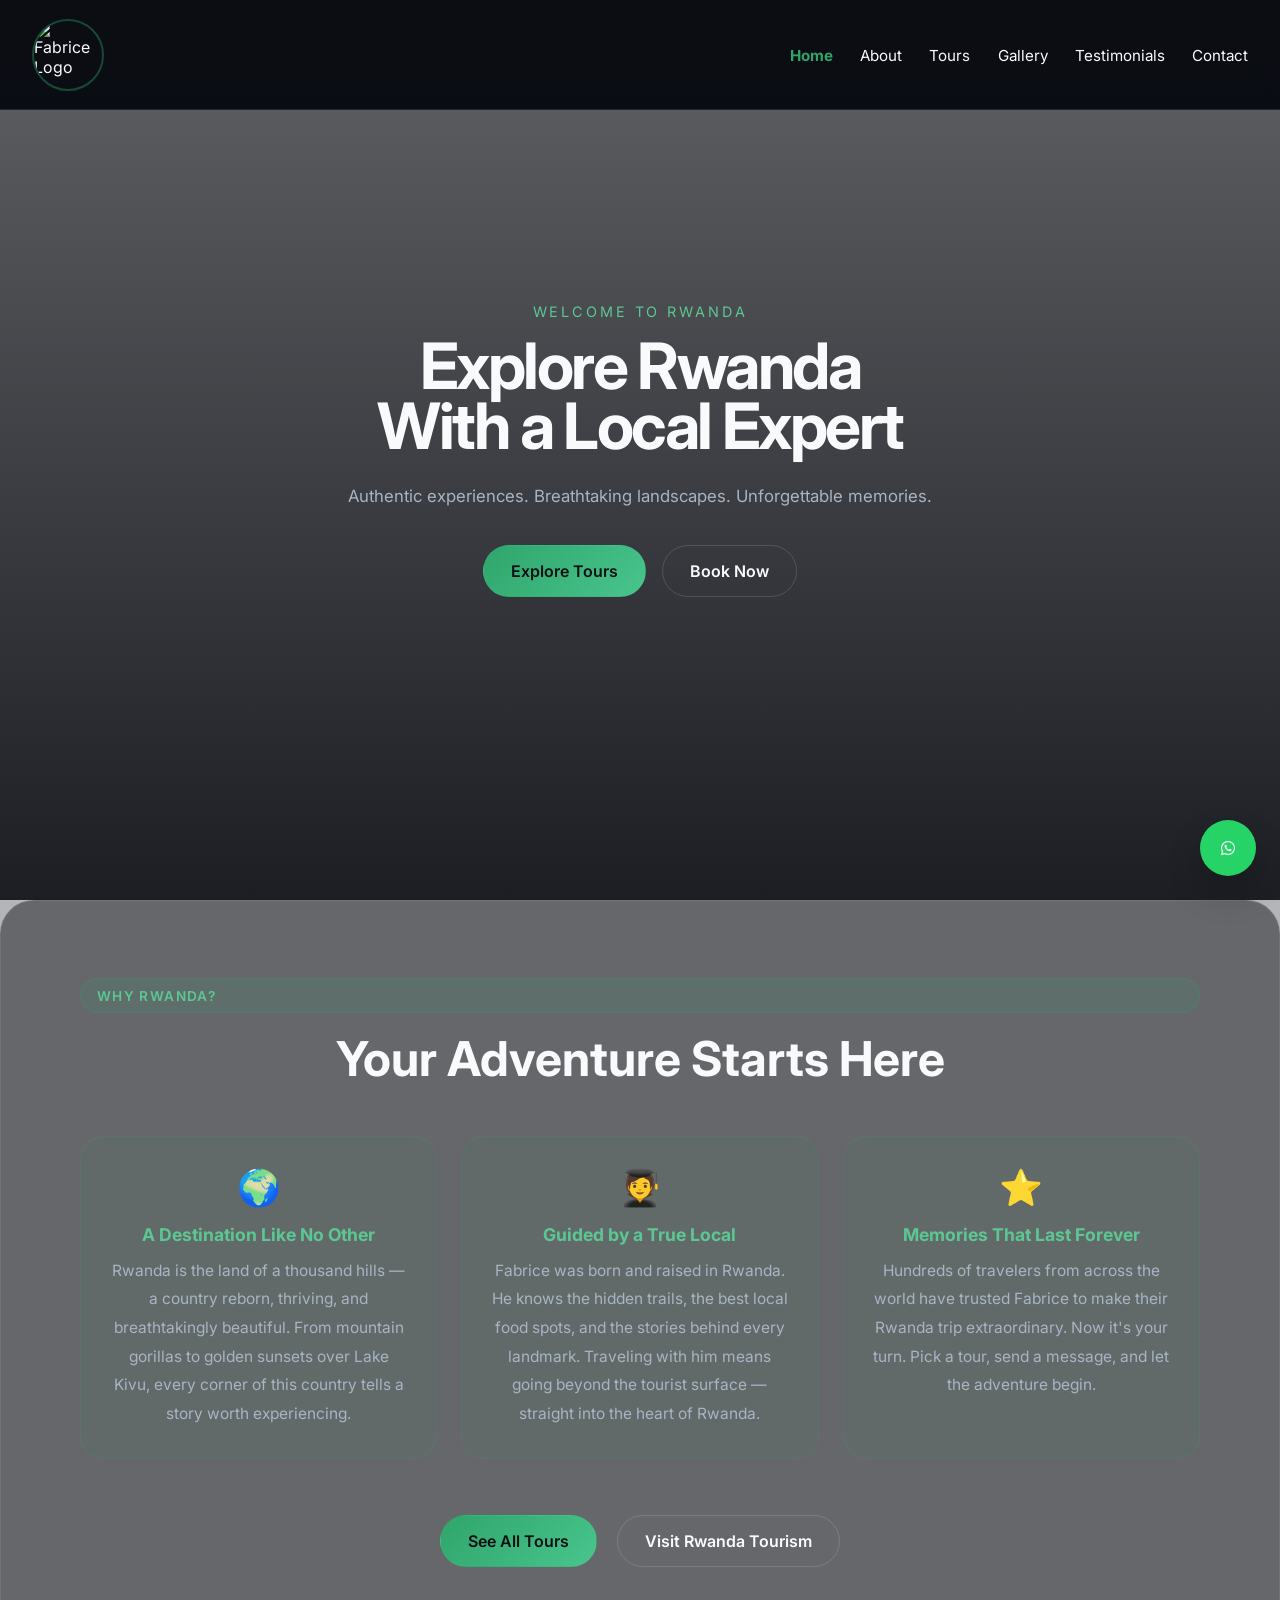
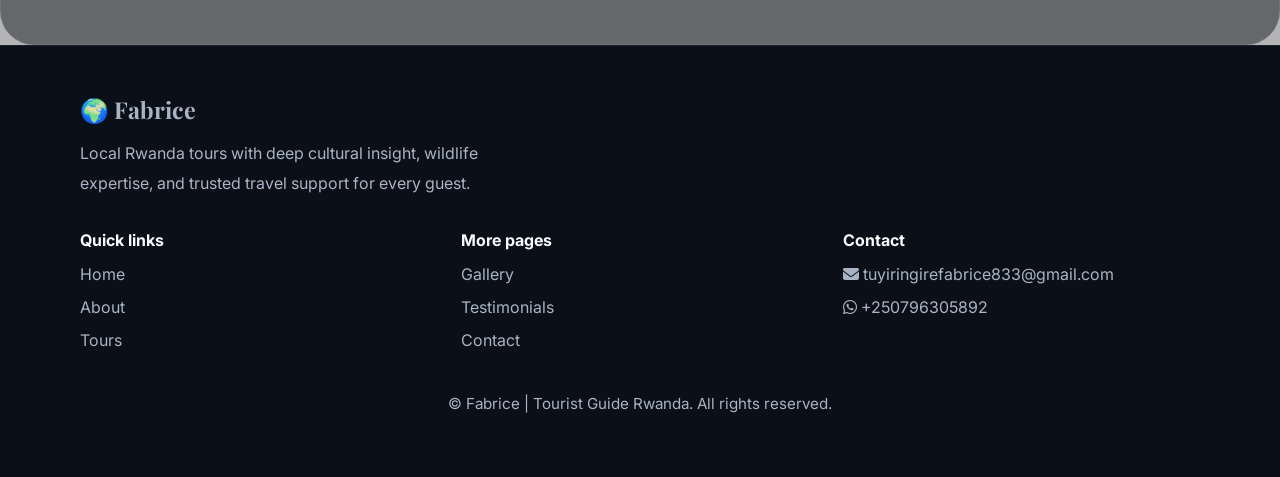
==== index.html @ 5f1ac9e4 "I have added the real credentials of fabrice" ====
<!DOCTYPE html>
<html lang="en">
<head>
  <meta charset="UTF-8" />
  <meta name="viewport" content="width=device-width, initial-scale=1.0" />
  <title>Fabrice | Tourist Guide Rwanda</title>
  <link rel="stylesheet" href="src/styles.css" />
  <link rel="stylesheet" href="https://cdnjs.cloudflare.com/ajax/libs/font-awesome/6.5.0/css/all.min.css" />
  <link href="https://fonts.googleapis.com/css2?family=Playfair+Display:wght@600;700&family=Inter:wght@300;400;500&display=swap" rel="stylesheet" />
</head>
<body>

  <!-- NAV -->
  <nav id="navbar">
    <div class="nav-logo"><img src="media/photos/img2.jpg" alt="Fabrice Logo" /></div>
    <ul class="nav-links">
      <li><a href="index.html" class="active">Home</a></li>
      <li><a href="src/about.html">About</a></li>
      <li><a href="src/tours.html">Tours</a></li>
      <li><a href="src/gallery.html">Gallery</a></li>
      <li><a href="src/testimonials.html">Testimonials</a></li>
      <li><a href="src/contact.html">Contact</a></li>
    </ul>
    <button class="hamburger" id="hamburger" aria-label="Toggle navigation" aria-expanded="false"><i class="fas fa-bars"></i></button>
  </nav>

  <!-- HERO -->
  <section id="home" class="hero">
    <div class="hero-overlay"></div>
    <div class="hero-content">
      <p class="hero-sub">Welcome to Rwanda</p>
      <h1>Explore Rwanda<br />With a Local Expert</h1>
      <p class="hero-desc">Authentic experiences. Breathtaking landscapes. Unforgettable memories.</p>
      <div class="hero-btns">
        <a href="src/tours.html" class="btn btn-primary">Explore Tours</a>
        <a href="src/contact.html" class="btn btn-outline">Book Now</a>
      </div>
    </div>
  </section>

  <!-- PROFESSIONAL TOURS -->
  <section id="professional-tours" class="section">
    <div class="container">
      <span class="section-tag center">Why Rwanda?</span>
      <h2 class="section-title">Your Adventure Starts Here</h2>

      <div class="tours-intro">
        <div class="tours-intro-block">
          <span class="tours-intro-icon">🌍</span>
          <h3>A Destination Like No Other</h3>
          <p>Rwanda is the land of a thousand hills — a country reborn, thriving, and breathtakingly beautiful. From mountain gorillas to golden sunsets over Lake Kivu, every corner of this country tells a story worth experiencing.</p>
        </div>
        <div class="tours-intro-block">
          <span class="tours-intro-icon">🧑‍🎓</span>
          <h3>Guided by a True Local</h3>
          <p>Fabrice was born and raised in Rwanda. He knows the hidden trails, the best local food spots, and the stories behind every landmark. Traveling with him means going beyond the tourist surface — straight into the heart of Rwanda.</p>
        </div>
        <div class="tours-intro-block">
          <span class="tours-intro-icon">⭐</span>
          <h3>Memories That Last Forever</h3>
          <p>Hundreds of travelers from across the world have trusted Fabrice to make their Rwanda trip extraordinary. Now it's your turn. Pick a tour, send a message, and let the adventure begin.</p>
        </div>
      </div>

      <div style="text-align:center; margin-top: 1rem;">
        <a href="src/tours.html" class="btn btn-primary">See All Tours</a>
        <a href="https://www.visitrwanda.com" class="btn btn-outline" target="_blank" style="margin-left:1rem;">Visit Rwanda Tourism</a>
      </div>
    </div>
  </section>

  <!-- FOOTER -->
  <footer class="site-footer">
    <div class="footer-top container">
      <div class="footer-brand">
        <div class="footer-logo">🌍 Fabrice</div>
        <p>Local Rwanda tours with deep cultural insight, wildlife expertise, and trusted travel support for every guest.</p>
      </div>
      <div class="footer-links">
        <div class="footer-col">
          <h3>Quick links</h3>
          <a href="index.html">Home</a>
          <a href="src/about.html">About</a>
          <a href="src/tours.html">Tours</a>
        </div>
        <div class="footer-col">
          <h3>More pages</h3>
          <a href="src/gallery.html">Gallery</a>
          <a href="src/testimonials.html">Testimonials</a>
          <a href="src/contact.html">Contact</a>
        </div>
        <div class="footer-col">
          <h3>Contact</h3>
          <a href="mailto:tuyiringirefabrice833@gmail.com"><i class="fas fa-envelope"></i> tuyiringirefabrice833@gmail.com</a>
          <a href="https://wa.me/250796305892" target="_blank"><i class="fab fa-whatsapp"></i> +250796305892</a>
        </div>
      </div>
    </div>
    <div class="footer-bottom">
      <p>© <span class="footer-button"></span> Fabrice | Tourist Guide Rwanda. All rights reserved.</p>
    </div>
  </footer>

  <!-- WHATSAPP FLOAT -->
  <a href="https://wa.me/250796305892" class="whatsapp-float" target="_blank">
    <i class="fab fa-whatsapp"></i>
  </a>

  <script src="src/script.js"></script>
</body>
</html>
---- src/styles.css ----
/* -------------------------- */
/* Global style variables      */
/* -------------------------- */
:root {
  --bg: #071018;
  --surface: rgba(13, 23, 39, 0.92);
  --surface-strong: #111827;
  --surface-soft: #15203a;
  --text: #f8fafc;
  --muted: #a8b4c4;
  --primary: #2fa56b;
  --primary-soft: #5cc794;
  --accent: #dfc6a0;
  --shadow: 0 20px 60px rgba(0, 0, 0, 0.22);
}

/* -------------------------- */
/* Common/Global Styles       */
/* -------------------------- */
* {
  box-sizing: border-box;
}

html {
  scroll-behavior: smooth;
}

body {
  margin: 0;
  min-height: 100%;
  font-family: 'Inter', sans-serif;
  background: linear-gradient(rgba(7, 9, 15, 0.3), rgba(7, 9, 15, 0.3)), url('../media/photos/img1.jpg') center/cover no-repeat;
  color: var(--text);
}

img {
  display: block;
  max-width: 100%;
  width: 100%;
  height: auto;
}

a {
  color: inherit;
  text-decoration: none;
}

button,
input,
textarea {
  font: inherit;
}

button {
  cursor: pointer;
}

/* -------------------------- */
/* Navigation styles          */
/* -------------------------- */
nav {
  position: fixed;
  top: 0;
  left: 0;
  z-index: 100;
  width: 100%;
  height: 110px;
  display: flex;
  align-items: center;
  justify-content: space-between;
  padding: 0 2rem;
  background: rgba(7, 9, 15, 0.95);
  backdrop-filter: blur(18px);
  border-bottom: 1px solid rgba(255, 255, 255, 0.1);
}

.nav-logo img {
  height: 72px;
  width: 72px;
  object-fit: cover;
  border-radius: 50%;
  border: 2px solid rgba(47, 165, 107, 0.4);
  display: block;
}



.nav-links {
  display: flex;
  gap: 1.7rem;
  align-items: center;
  justify-content: center;
  list-style: none;
  margin: 0;
  padding: 0;
}

.nav-links a {
  font-size: 0.95rem;
  color: var(--text);
  transition: color 0.25s ease, font-weight 0.25s ease;
}

.nav-links a:hover,
.nav-links a:focus-visible,
.nav-links a.active {
  color: var(--primary);
  font-weight: 700;
}

.hamburger {
  display: none;
  border: none;
  background: transparent;
  color: var(--text);
  font-size: 1.15rem;
}

/* -------------------------- */
/* Hero Styles (Index & Pages) */
/* -------------------------- */
.hero {
  position: relative;
  min-height: 100vh;
  display: grid;
  place-items: center;
  padding: 0 1.5rem;
  background: url('../media/photos/img1.jpg') center/cover no-repeat;
}

.hero-overlay {
  position: absolute;
  inset: 0;
  background: linear-gradient(180deg, rgba(7, 9, 15, 0.48), rgba(7, 9, 15, 0.88));
}

.page-hero {
  position: relative;
  min-height: 42vh;
  display: grid;
  place-items: center;
  padding: calc(110px + clamp(2rem, 4vw, 4rem)) 1.5rem clamp(4rem, 6vw, 6rem);
  background: rgba(7, 9, 15, 0.4);
  border-bottom: 1px solid rgba(255, 255, 255, 0.08);
}

.page-hero-overlay {
  position: absolute;
  inset: 0;
  background: linear-gradient(180deg, rgba(7, 9, 15, 0.4), rgba(7, 9, 15, 0.55));
}

.page-hero-content {
  position: relative;
  z-index: 1;
  max-width: 860px;
  text-align: center;
}

.page-hero-content h1 {
  margin: 0.8rem auto 1rem;
  font-size: clamp(2.6rem, 4vw, 4rem);
  line-height: 1.05;
}

.page-hero-content p {
  margin: 0;
  max-width: 760px;
  color: var(--muted);
  font-size: 1.05rem;
  line-height: 1.85;
}

.hero-content {
  position: relative;
  z-index: 1;
  max-width: 760px;
  text-align: center;
}

.hero-sub {
  margin: 0 0 1rem;
  color: var(--primary-soft);
  letter-spacing: 0.2em;
  text-transform: uppercase;
  font-size: 0.9rem;
}

.hero h1 {
  margin: 0;
  font-size: clamp(3rem, 5vw, 4.75rem);
  line-height: 0.95;
  letter-spacing: -0.04em;
}

.hero-desc {
  margin: 1.5rem auto 2rem;
  max-width: 660px;
  color: var(--muted);
  font-size: 1.05rem;
  line-height: 1.9;
}

.hero-btns {
  display: flex;
  flex-wrap: wrap;
  gap: 1rem;
  justify-content: center;
}

.btn {
  display: inline-flex;
  align-items: center;
  justify-content: center;
  gap: 0.6rem;
  padding: 0.95rem 1.7rem;
  border-radius: 999px;
  border: 1px solid transparent;
  font-weight: 600;
  transition: transform 0.2s ease, box-shadow 0.2s ease, background 0.2s ease;
}

.btn:hover {
  transform: translateY(-1px);
}

.btn-primary {
  background: linear-gradient(135deg, var(--primary), #48c58d);
  color: #091014;
  box-shadow: none;
}

.btn-outline {
  background: transparent;
  border-color: rgba(255, 255, 255, 0.14);
  color: var(--text);
}

/* -------------------------- */
/* Common Section Styles      */
/* -------------------------- */
.section {
  padding: clamp(4rem, 6vw, 8rem) 1.5rem;
  background: rgba(7, 9, 15, 0.45);
  border-radius: 34px;
  border: 1px solid rgba(255, 255, 255, 0.08);
  overflow: visible;
}

.container {
  width: min(1120px, 100% - 2rem);
  margin: 0 auto;
}

.section-tag {
  display: inline-flex;
  padding: 0.55rem 1rem;
  border-radius: 999px;
  background: rgba(47, 165, 107, 0.12);
  border: 1px solid rgba(47, 165, 107, 0.25);
  color: var(--primary-soft);
  font-size: 0.85rem;
  font-weight: 600;
  letter-spacing: 0.1em;
  text-transform: uppercase;
}

.section-tag.center {
  display: block;
  margin: 0 auto 1rem;
}

.section-title {
  margin: 1rem 0 3rem;
  font-size: clamp(2rem, 4vw, 3rem);
  text-align: center;
}

/* -------------------------- */
/* About Page Styles          */
/* -------------------------- */
.about-grid,
.contact-grid {
  display: grid;
  gap: 2rem;
  align-items: center;
}

.about-grid {
  grid-template-columns: minmax(280px, 1fr) minmax(320px, 1.2fr);
}

.about-img {
  overflow: hidden;
  border-radius: 32px;
  box-shadow: var(--shadow);
}

.about-img img {
  height: 100%;
  min-height: 420px;
  object-fit: cover;
}

.about-text h2 {
  margin: 0.8rem 0 1rem;
  font-size: clamp(2rem, 3vw, 2.7rem);
}

.about-text p {
  margin: 0;
  color: var(--muted);
  line-height: 1.85;
}

.about-stats {
  display: flex;
  gap: 1rem;
  flex-wrap: wrap;
  margin: 1.8rem 0;
}

.stat {
  min-width: 120px;
  background: rgba(255, 255, 255, 0.04);
  border: 1px solid rgba(255, 255, 255, 0.06);
  padding: 1rem 1.2rem;
  border-radius: 22px;
  text-align: center;
}

.stat strong {
  display: block;
  font-size: 1.55rem;
  color: var(--text);
}

..stat span {
  display: block;
  margin-top: 0.35rem;
  color: var(--muted);
}

.about-detail-card {
  margin-top: 2.5rem;
  padding: 2rem;
  width: 100%;
  max-width: 100%;
  background: linear-gradient(180deg, rgba(13, 23, 39, 0.98), rgba(18, 30, 50, 0.95));
  border: 1px solid rgba(255, 255, 255, 0.12);
  border-radius: 32px;
  box-shadow: var(--shadow);
  min-height: auto;
}

.about-detail-card h2 {
  margin-top: 0;
  margin-bottom: 1rem;
  font-size: clamp(1.8rem, 2.2vw, 2.4rem);
}

.about-detail-card p {
  margin: 0;
  color: var(--muted);
  line-height: 1.85;
}

.about-detail-list {
  margin: 1.75rem 0 0;
  padding: 0;
  list-style: none;
  display: grid;
  gap: 1rem;
}

.about-detail-list li {
  padding: 1.25rem 1.4rem;
  border-radius: 24px;
  background: rgba(255, 255, 255, 0.03);
  border: 1px solid rgba(255, 255, 255, 0.06);
  color: var(--text);
  line-height: 1.75;
}

.about-detail-list li strong {
  display: block;
  margin-bottom: 0.45rem;
  color: var(--text);
}

.languages {
  display: flex;
  flex-wrap: wrap;
  gap: 0.8rem;
  color: var(--text);
  font-weight: 500;
}

/* -------------------------- */
/* Tours Page Styles          */
/* -------------------------- */
.tours-grid,
.gallery-grid,
.testimonials-grid {
  display: grid;
  gap: 1.75rem;
}

.tours-intro {
  display: grid;
  grid-template-columns: repeat(3, 1fr);
  gap: 1.5rem;
  margin-bottom: 3.5rem;
}

.tours-intro-block {
  background: rgba(47, 165, 107, 0.05);
  border: 1px solid rgba(47, 165, 107, 0.15);
  border-radius: 24px;
  padding: 1.8rem;
  text-align: center;
}

.tours-intro-icon {
  font-size: 2.2rem;
  display: block;
  margin-bottom: 0.9rem;
}

.tours-intro-block h3 {
  margin: 0 0 0.75rem;
  font-size: 1.1rem;
  color: var(--primary-soft);
}

.tours-intro-block p {
  margin: 0;
  color: var(--muted);
  line-height: 1.85;
  font-size: 0.97rem;
}



.tour-card,
.testimonial-card {
  background: var(--surface);
  border: 1px solid rgba(255, 255, 255, 0.06);
  border-radius: 28px;
  padding: 2rem;
  box-shadow: var(--shadow);
}

.tour-card.featured {
  background: linear-gradient(180deg, rgba(47, 165, 107, 0.14), rgba(255, 255, 255, 0.03));
  border-color: rgba(47, 165, 107, 0.25);
}

.badge {
  display: inline-flex;
  padding: 0.55rem 0.9rem;
  border-radius: 999px;
  background: rgba(255, 255, 255, 0.08);
  color: var(--primary);
  font-size: 0.8rem;
  margin-bottom: 1rem;
}

.tour-icon {
  font-size: 2.1rem;
  margin-bottom: 1rem;
}

.tour-card h3 {
  margin: 0 0 0.9rem;
}

.tour-card p {
  color: var(--muted);
  line-height: 1.85;
}

.tour-meta {
  display: flex;
  justify-content: space-between;
  gap: 1rem;
  flex-wrap: wrap;
  margin: 1.35rem 0 1.5rem;
  color: var(--muted);
}

.tour-price {
  color: var(--text);
  font-weight: 700;
}

/* -------------------------- */
/* Gallery Page Styles        */
/* -------------------------- */
.gallery-grid {
  grid-template-columns: repeat(3, minmax(280px, 1fr));
  gap: 1.75rem;
}

.gallery-card {
  background: rgba(255, 255, 255, 0.05);
  border: 1px solid rgba(255, 255, 255, 0.08);
  border-radius: 28px;
  overflow: hidden;
  box-shadow: 0 18px 40px rgba(0, 0, 0, 0.12);
  transition: transform 0.2s ease, border-color 0.2s ease;
}

.gallery-card:hover {
  transform: translateY(-3px);
  border-color: rgba(47, 165, 107, 0.2);
}

.gallery-card img {
  width: 100%;
  height: 280px;
  object-fit: cover;
}

.gallery-card-content {
  padding: 1.25rem;
}

.gallery-card-content h3 {
  margin: 0 0 0.75rem;
  font-size: 1.1rem;
}

.gallery-card-content p {
  margin: 0 0 1rem;
  color: var(--muted);
  line-height: 1.8;
}

.gallery-expand {
  display: none;
  padding: 0 1.25rem 1.25rem;
}

.gallery-expand.open {
  display: block;
}

.gallery-expand-grid {
  display: grid;
  grid-template-columns: repeat(4, 1fr);
  gap: 0.6rem;
  margin-top: 0.75rem;
}

.gallery-expand-grid img {
  width: 100%;
  height: 90px;
  object-fit: cover;
  border-radius: 10px;
  cursor: pointer;
  transition: transform 0.2s ease, opacity 0.2s ease;
}

.gallery-expand-grid img:hover {
  transform: scale(1.04);
  opacity: 0.9;
}

.hide-btn {
  display: flex;
  align-items: center;
  gap: 0.4rem;
  background: rgba(255,255,255,0.06);
  border: 1px solid rgba(255,255,255,0.1);
  color: var(--muted);
  border-radius: 999px;
  padding: 0.45rem 1rem;
  font-size: 0.85rem;
  cursor: pointer;
  transition: background 0.2s ease, color 0.2s ease;
}

.hide-btn:hover {
  background: rgba(47, 165, 107, 0.12);
  color: var(--primary-soft);
}

/* -------------------------- */
/* Lightbox                   */
/* -------------------------- */
.lightbox {
  display: none;
  position: fixed;
  inset: 0;
  z-index: 999;
  background: rgba(0, 0, 0, 0.92);
  align-items: center;
  justify-content: center;
  padding: 1rem;
}

.lightbox.open {
  display: flex;
}

.lightbox img {
  max-width: 92vw;
  max-height: 88vh;
  object-fit: contain;
  border-radius: 16px;
  box-shadow: 0 30px 80px rgba(0,0,0,0.6);
  width: auto;
  height: auto;
}

.lightbox-nav {
  position: fixed;
  top: 50%;
  transform: translateY(-50%);
  background: rgba(255,255,255,0.1);
  border: 1px solid rgba(255,255,255,0.15);
  color: #fff;
  width: 48px;
  height: 48px;
  border-radius: 50%;
  font-size: 1.1rem;
  cursor: pointer;
  display: grid;
  place-items: center;
  transition: background 0.2s ease;
  z-index: 1000;
}

.lightbox-nav:hover {
  background: rgba(47, 165, 107, 0.35);
}

.lightbox-prev { left: 1.2rem; }
.lightbox-next { right: 1.2rem; }


  position: fixed;
  top: 1.2rem;
  right: 1.4rem;
  background: rgba(255,255,255,0.1);
  border: 1px solid rgba(255,255,255,0.15);
  color: #fff;
  width: 44px;
  height: 44px;
  border-radius: 50%;
  font-size: 1.2rem;
  cursor: pointer;
  display: grid;
  place-items: center;
  transition: background 0.2s ease;
}

.lightbox-close:hover {
  background: rgba(255,255,255,0.2);
}



/* -------------------------- */
/* Testimonials Page Styles   */
/* -------------------------- */
.testimonial-card {
  display: flex;
  flex-direction: column;
  gap: 1.3rem;
}

.stars {
  color: #ffd166;
  font-size: 1rem;
}

.testimonial-card p {
  color: var(--muted);
  line-height: 1.85;
}

.reviewer {
  display: flex;
  justify-content: space-between;
  gap: 0.75rem;
  align-items: center;
  color: var(--text);
}

.contact-header {
  text-align: center;
  margin-bottom: 3rem;
}

.contact-header h2 {
  margin: 0.8rem 0 1rem;
  font-size: clamp(2rem, 3.5vw, 3rem);
}

.contact-header p {
  margin: 0 auto;
  max-width: 560px;
  color: var(--muted);
  line-height: 1.9;
}

/* -------------------------- */
/* Contact Page Styles        */
/* -------------------------- */
.contact-grid {
  display: grid;
  grid-template-columns: 1fr 1fr;
  gap: 1.75rem;
  align-items: stretch;
}

.contact-box {
  background: var(--surface);
  border: 1px solid rgba(47, 165, 107, 0.18);
  border-radius: 28px;
  padding: 2rem;
  box-shadow: var(--shadow);
  display: flex;
  flex-direction: column;
}

.contact-box-title {
  margin: 0 0 1.5rem;
  font-size: 1.15rem;
  font-family: 'Playfair Display', serif;
  font-weight: 700;
  color: var(--primary-soft);
  text-align: center;
  padding-bottom: 1rem;
  border-bottom: 1px solid rgba(47, 165, 107, 0.2);
}

.contact-details-box {
  display: none;
}

.contact-details {
  display: grid;
  gap: 1rem;
}

.contact-details a {
  display: flex;
  gap: 1rem;
  align-items: center;
  padding: 1.1rem 1.4rem;
  border-radius: 20px;
  border: 1px solid rgba(255, 255, 255, 0.08);
  background: rgba(255, 255, 255, 0.04);
  color: var(--text);
  font-size: 1rem;
  font-weight: 500;
  transition: background 0.2s ease, border-color 0.2s ease, transform 0.2s ease;
}

.contact-details a i {
  width: 42px;
  height: 42px;
  border-radius: 12px;
  display: grid;
  place-items: center;
  font-size: 1.1rem;
  flex-shrink: 0;
}

.contact-details a:nth-child(1) i { background: rgba(47, 165, 107, 0.18); color: var(--primary-soft); }
.contact-details a:nth-child(2) i { background: rgba(37, 211, 102, 0.18); color: #25d366; }
.contact-details a:nth-child(3) i { background: rgba(59, 130, 246, 0.18); color: #60a5fa; }
.contact-details a:nth-child(4) i { background: rgba(225, 48, 108, 0.18); color: #e1306c; }
.contact-details a:nth-child(5) i { background: rgba(255, 255, 255, 0.1); color: var(--text); }

.contact-details a:hover {
  background: rgba(47, 165, 107, 0.1);
  border-color: rgba(47, 165, 107, 0.3);
  transform: translateX(4px);
}

.reach-label {
  display: inline-flex;
  align-items: center;
  gap: 0.5rem;
  margin: 0 0 1rem;
  padding: 0.45rem 1rem;
  border-radius: 999px;
  background: rgba(47, 165, 107, 0.12);
  border: 1px solid rgba(47, 165, 107, 0.3);
  font-size: 0.78rem;
  font-weight: 700;
  letter-spacing: 0.13em;
  text-transform: uppercase;
  color: var(--primary-soft);
}

.form-title {
  margin: 0 0 1.4rem;
  font-size: 1.3rem;
  font-family: 'Playfair Display', serif;
  font-weight: 700;
  color: var(--primary-soft);
  display: flex;
  align-items: center;
  gap: 0.6rem;
  padding-bottom: 1rem;
  border-bottom: 1px solid rgba(47, 165, 107, 0.2);
}

.contact-form {
  display: grid;
  gap: 1rem;
  flex: 1;
}

.contact-form input,
.contact-form textarea {
  width: 100%;
  border: 1px solid rgba(255, 255, 255, 0.08);
  border-radius: 18px;
  padding: 1rem 1.1rem;
  background: rgba(255, 255, 255, 0.04);
  color: var(--text);
  resize: vertical;
}

.contact-form input:focus,
.contact-form textarea:focus {
  outline: 2px solid rgba(47, 165, 107, 0.3);
  outline-offset: 2px;
}

/* -------------------------- */
/* Footer Styles (All Pages)  */
/* -------------------------- */
footer.site-footer {
  background: rgba(5, 10, 18, 0.96);
  padding: 3rem 1.5rem;
  border-top: 1px solid rgba(255, 255, 255, 0.08);
  color: var(--muted);
}

.footer-top {
  display: grid;
  gap: 2rem;
  align-items: start;
}

.footer-brand {
  max-width: 420px;
}

.footer-logo {
  font-family: 'Playfair Display', serif;
  font-size: 1.45rem;
  font-weight: 700;
  margin-bottom: 0.8rem;
}

.footer-brand p {
  margin: 0;
  color: var(--muted);
  line-height: 1.9;
}

.footer-links {
  display: grid;
  grid-template-columns: repeat(3, minmax(180px, 1fr));
  gap: 1.5rem;
}

.footer-col h3 {
  margin: 0 0 0.85rem;
  color: var(--text);
  font-size: 1rem;
}

.footer-col a {
  display: block;
  color: var(--muted);
  text-decoration: none;
  margin-bottom: 0.8rem;
  transition: color 0.2s ease;
}

.footer-col a:hover {
  color: var(--primary);
}

.footer-bottom {
  margin-top: 2rem;
  text-align: center;
  color: var(--muted);
  font-size: 0.95rem;
}

/* -------------------------- */
/* WhatsApp Float (All Pages) */
/* -------------------------- */
.whatsapp-float {
  position: fixed;
  right: 1.5rem;
  bottom: 1.5rem;
  width: 56px;
  height: 56px;
  border-radius: 50%;
  display: grid;
  place-items: center;
  background: #25d366;
  color: #fff;
  box-shadow: 0 18px 35px rgba(0, 0, 0, 0.18);
  text-decoration: none;
  transition: transform 0.2s ease;
}

.whatsapp-float:hover {
  transform: translateY(-3px);
}

/* -------------------------- */
/* Media Queries (Responsive) */
/* -------------------------- */
@media (max-width: 980px) {
  .tours-intro {
    grid-template-columns: 1fr;
  }

  .tours-grid,
  .testimonials-grid {
    grid-template-columns: repeat(2, minmax(0, 1fr));
  }

  .gallery-grid {
    grid-template-columns: repeat(2, minmax(0, 1fr));
  }

  .contact-grid,
  .about-grid {
    grid-template-columns: 1fr;
  }

  .page-hero,
  .section {
    padding: calc(110px + 2rem) 1.25rem 5rem;
  }

  .footer-links {
    grid-template-columns: repeat(2, minmax(180px, 1fr));
  }
}

@media (max-width: 720px) {
  .nav-links {
    position: fixed;
    top: 110px;
    left: 0;
    right: 0;
    margin: 0;
    padding: 1.25rem 1rem 1.4rem;
    display: flex;
    flex-direction: column;
    gap: 1rem;
    background: rgba(7, 9, 15, 0.96);
    border-radius: 0;
    box-shadow: none;
    transform: translateY(-6px);
    opacity: 0;
    visibility: hidden;
    overflow: visible;
    transition: transform 0.22s ease, opacity 0.22s ease, visibility 0.22s ease;
    border: none;
    z-index: 105;
    height: auto;
    max-height: calc(100vh - 110px);
    box-sizing: border-box;
  }

  .nav-links.active {
    transform: translateY(0);
    opacity: 1;
    visibility: visible;
  }

  .hamburger {
    display: inline-flex;
    z-index: 110;
    width: 46px;
    height: 46px;
    border-radius: 14px;
    align-items: center;
    justify-content: center;
    border: 1px solid rgba(255, 255, 255, 0.12);
    background: rgba(7, 9, 15, 0.8);
    transition: background 0.2s ease, transform 0.2s ease;
  }

  .hamburger:hover,
  .hamburger:focus-visible {
    background: rgba(47, 165, 107, 0.15);
    transform: translateY(-1px);
  }

  .nav-links a {
    font-size: 1.05rem;
    width: 100%;
    padding: 0.8rem 1rem;
    border-radius: 18px;
  }

  .nav-links a:hover,
  .nav-links a:focus-visible,
  .nav-links a.active {
    background: rgba(47, 165, 107, 0.12);
    color: var(--primary);
  }

  .hero-btns {
    flex-direction: column;
    width: 100%;
  }

  .hero-btns .btn {
    width: 100%;
  }

  .tours-grid,
  .testimonials-grid,
  .gallery-grid {
    grid-template-columns: 1fr;
  }

  .gallery-expand-grid {
    grid-template-columns: repeat(2, 1fr);
  }

  .tours-intro {
    grid-template-columns: 1fr;
  }

  .contact-grid {
    grid-template-columns: 1fr;
  }

  .about-stats {
    flex-direction: column;
  }

  .gallery-card img {
    height: 240px;
  }

  .page-hero {
    min-height: auto;
    padding: calc(110px + 2rem) 1rem 3rem;
  }

  .page-hero-content h1 {
    font-size: clamp(2.3rem, 6vw, 3rem);
  }

  .section {
    padding: 2.5rem 1rem;
  }

  .footer-top {
    grid-template-columns: 1fr;
    align-items: start;
  }

  .footer-links {
    grid-template-columns: 1fr;
  }

  .footer-bottom {
    margin-top: 1.5rem;
  }

  .footer-brand,
  .footer-col {
    text-align: left;
  }

  .footer-col a {
    margin-bottom: 0.65rem;
  }
}

@media (max-width: 540px) {
  nav {
    height: 80px;
    padding: 0.9rem 0.85rem;
  }

  .nav-logo {
    font-size: 1.2rem;
  }

  .nav-links {
    top: 80px;
    padding: 1.25rem 0.85rem 1.4rem;
    max-height: calc(100vh - 80px);
  }

  .page-hero,
  .section {
    padding: calc(80px + 1rem) 0.85rem 2rem;
  }
  .page-hero-content h1 {
    font-size: clamp(2rem, 8vw, 2.6rem);
  }

  .hero-desc,
  .page-hero-content p {
    font-size: 1rem;
  }

  .hero-btns {
    gap: 0.8rem;
  }

  .btn {
    width: 100%;
    justify-content: center;
  }

  .gallery-card img {
    height: 200px;
  }

  .footer-top {
    gap: 1.5rem;
  }

  .whatsapp-float {
    width: 48px;
    height: 48px;
    right: 1rem;
    bottom: 1rem;
  }
}
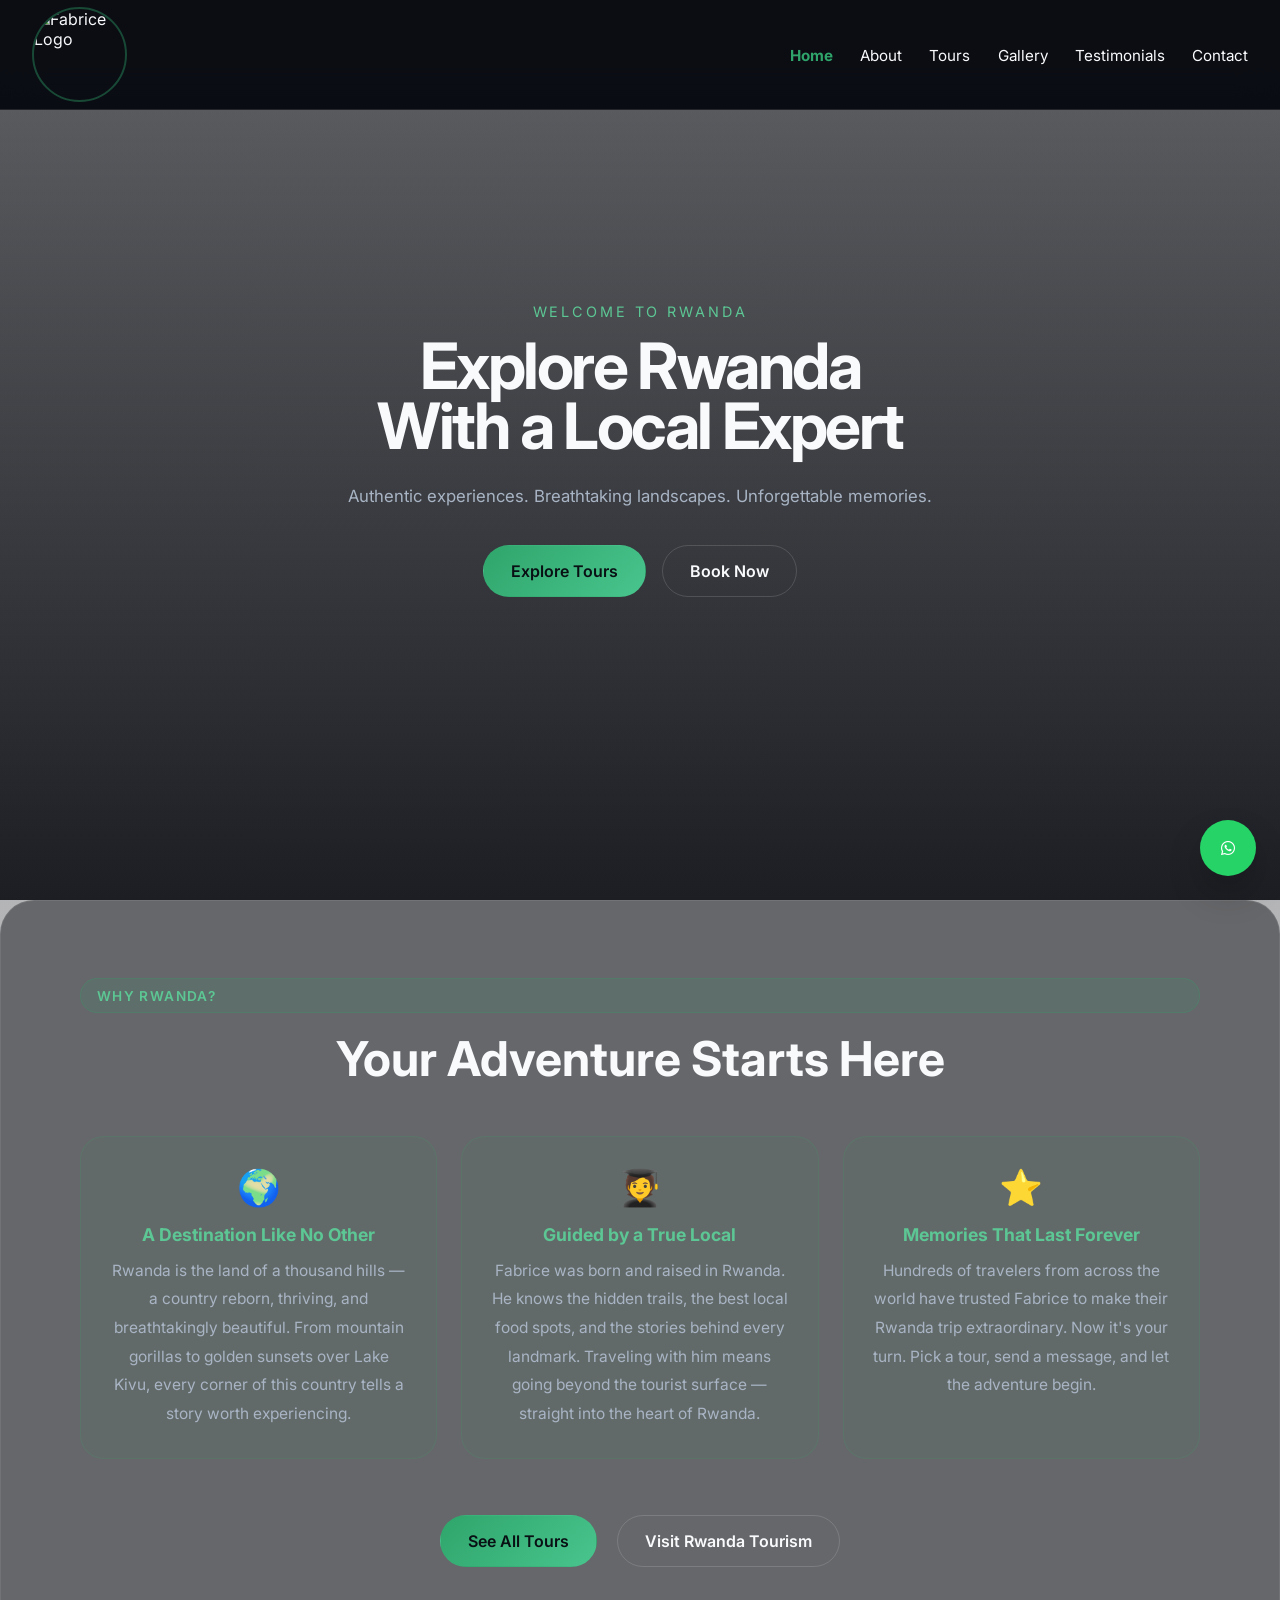
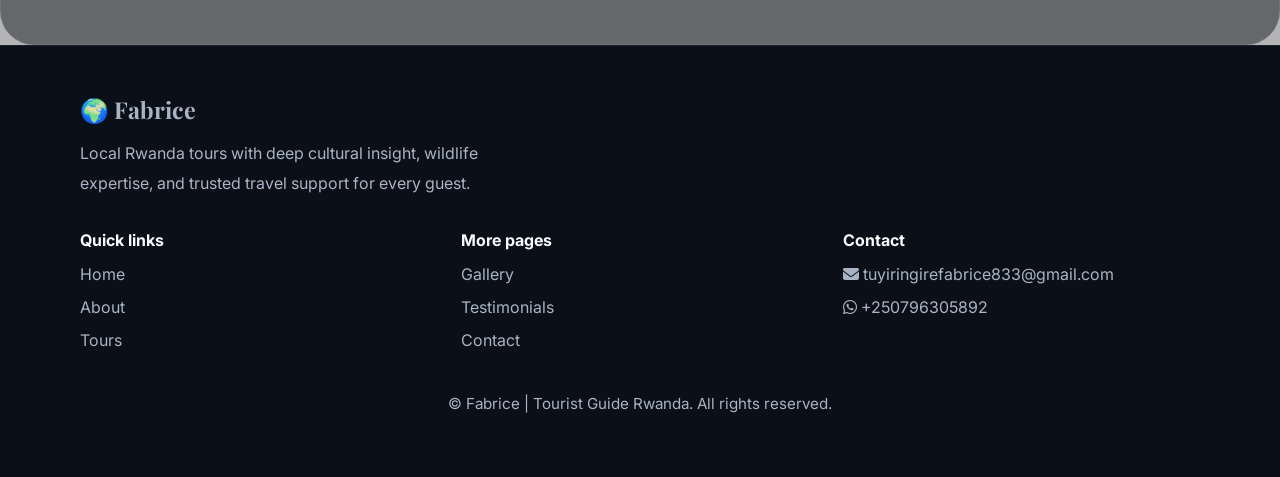
==== commit 2b3c18a1: "This commit is for the profiles correction" ====
--- a/index.html
+++ b/index.html
@@ -12,7 +12,7 @@
 
   <!-- NAV -->
   <nav id="navbar">
-    <div class="nav-logo"><img src="media/photos/img2.jpg" alt="Fabrice Logo" /></div>
+    <div class="nav-logo"><img src="media/photos/myLogoCompany.png" alt="Fabrice Logo" /></div>
     <ul class="nav-links">
       <li><a href="index.html" class="active">Home</a></li>
       <li><a href="src/about.html">About</a></li>
--- a/src/styles.css
+++ b/src/styles.css
@@ -12,6 +12,7 @@
   --primary-soft: #5cc794;
   --accent: #dfc6a0;
   --shadow: 0 20px 60px rgba(0, 0, 0, 0.22);
+
 }
 
 /* -------------------------- */
@@ -39,6 +40,7 @@
   width: 100%;
   height: auto;
 }
+
 
 a {
   color: inherit;
@@ -75,8 +77,8 @@
 }
 
 .nav-logo img {
-  height: 72px;
-  width: 72px;
+  height: 95px;
+  width: 95px;
   object-fit: cover;
   border-radius: 50%;
   border: 2px solid rgba(47, 165, 107, 0.4);
@@ -335,7 +337,7 @@
   color: var(--text);
 }
 
-..stat span {
+.stat span {
   display: block;
   margin-top: 0.35rem;
   color: var(--muted);
@@ -639,7 +641,7 @@
 .lightbox-prev { left: 1.2rem; }
 .lightbox-next { right: 1.2rem; }
 
-
+/*
   position: fixed;
   top: 1.2rem;
   right: 1.4rem;
@@ -654,7 +656,7 @@
   display: grid;
   place-items: center;
   transition: background 0.2s ease;
-}
+} */
 
 .lightbox-close:hover {
   background: rgba(255,255,255,0.2);
